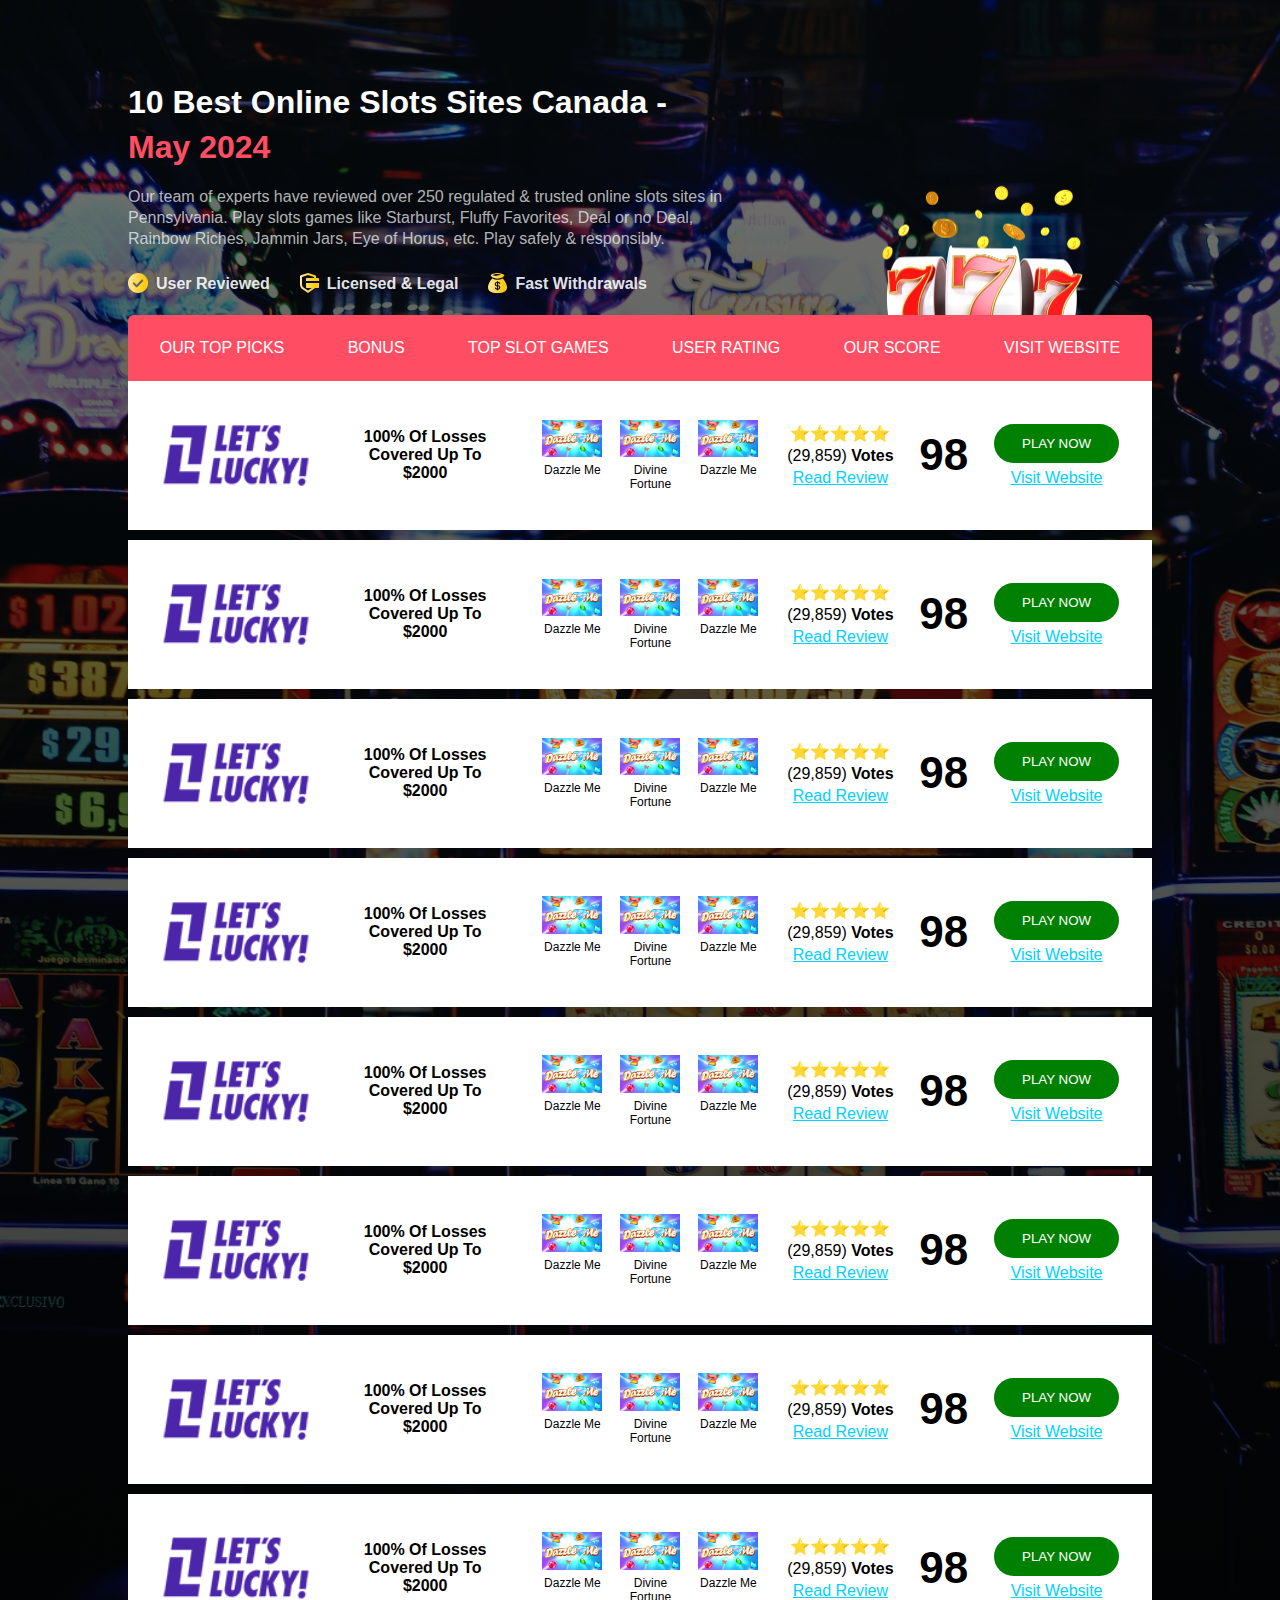
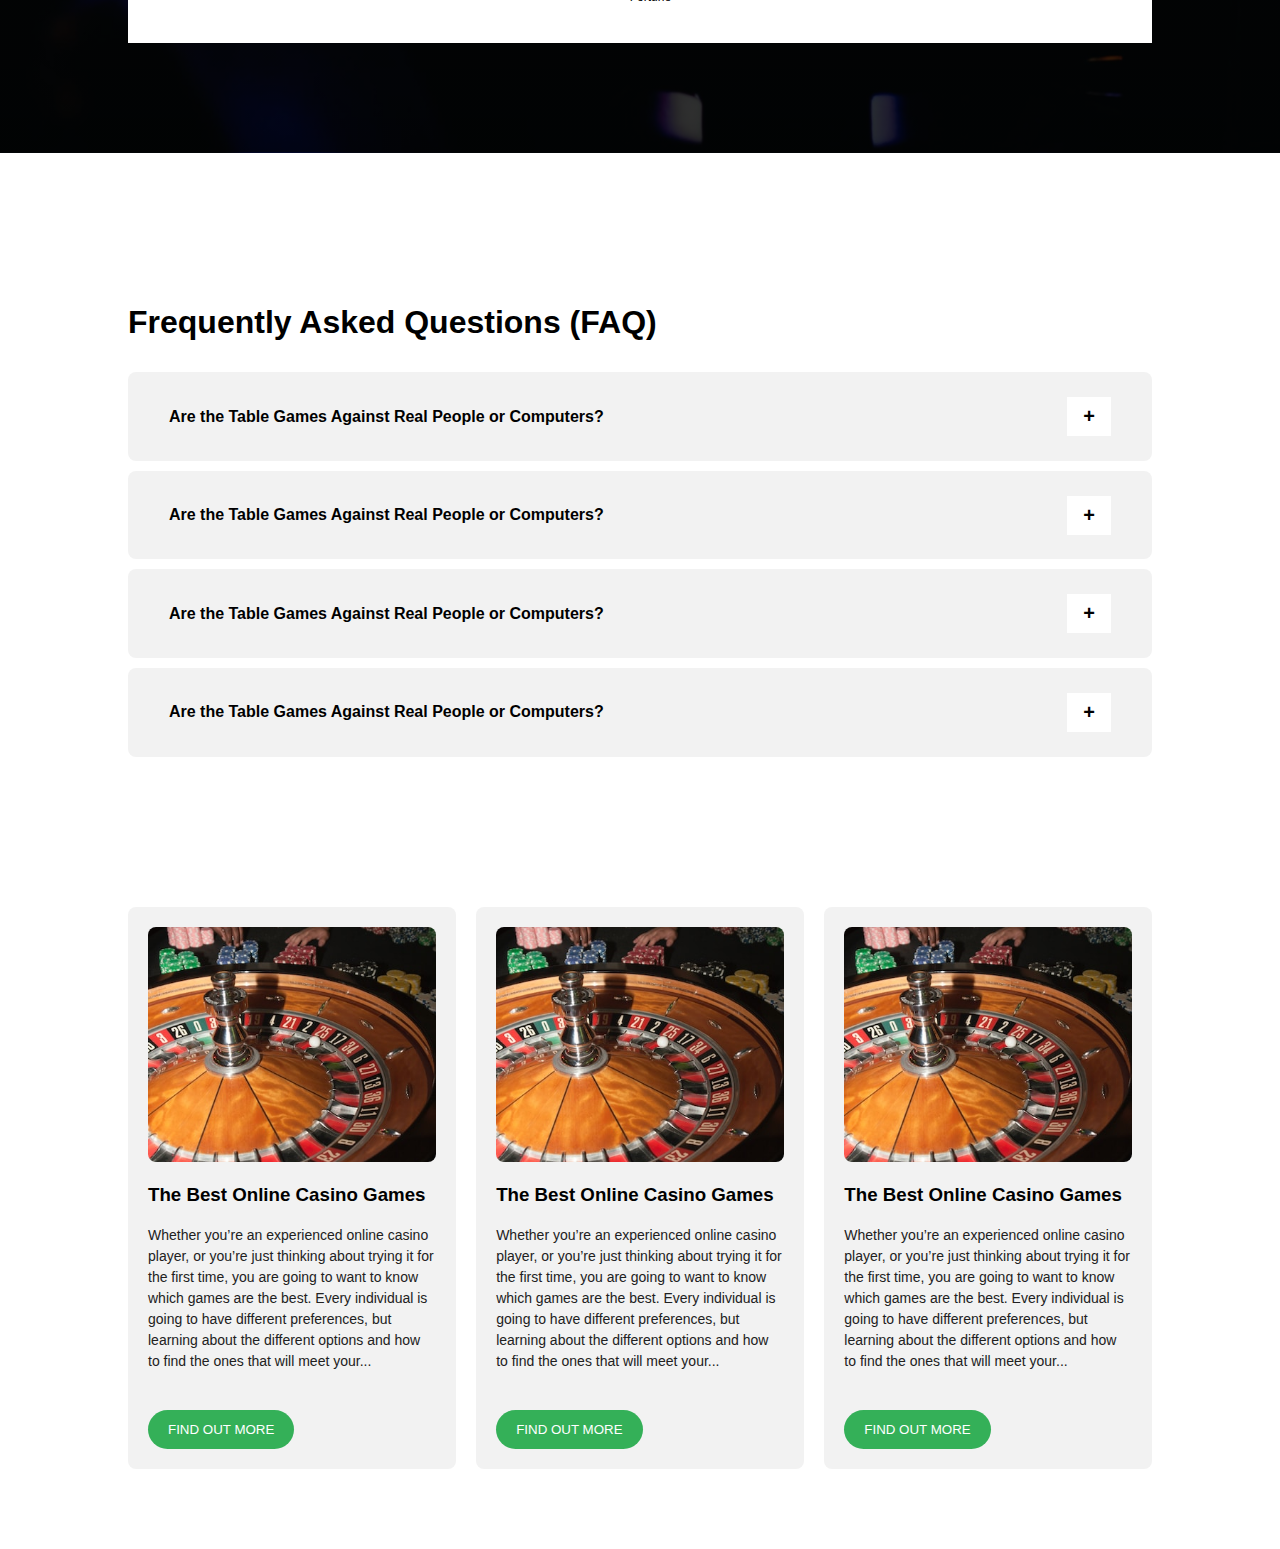
==== index.html @ 9e0cc8ef "first commit" ====
<!DOCTYPE html>
<html lang="en">
<head>
    <meta charset="UTF-8">
    <meta http-equiv="X-UA-Compatible" content="IE=edge">
    <meta name="viewport" content="width=device-width, initial-scale=1.0">
    <title>Online Slot Sites</title>
    <link rel="stylesheet" href="style.css">
    <link rel="stylesheet" href="mediaqueries.css">
</head>
<body>
    <div class="container">
        <div class="main-container">

            <div class="text-container">
                <h1 class="main-heading">10 Best Online Slots Sites Canada - <span><br>May 2024</span></h1>
                <p class="main-sub-head">Our team of experts have reviewed over 250 regulated & trusted online slots sites in Pennsylvania. Play slots games like Starburst, Fluffy Favorites, Deal or no Deal, Rainbow Riches, Jammin Jars, Eye of Horus, etc. Play safely & responsibly.</p>
            </div>

            <div class="icon-flex">
                <div class="icon-1">
                    <svg class="icon" width="20" height="20" viewBox="0 0 20 20" fill="none" xmlns="http://www.w3.org/2000/svg">
                        <path d="M8.6 11.8L6.425 9.625C6.24167 9.44167 6.01667 9.35 5.75 9.35C5.48333 9.35 5.25 9.45 5.05 9.65C4.86667 9.83333 4.775 10.0667 4.775 10.35C4.775 10.6333 4.86667 10.8667 5.05 11.05L7.9 13.9C8.08333 14.0833 8.31667 14.175 8.6 14.175C8.88333 14.175 9.11667 14.0833 9.3 13.9L14.975 8.225C15.1583 8.04167 15.25 7.81667 15.25 7.55C15.25 7.28333 15.15 7.05 14.95 6.85C14.7667 6.66667 14.5333 6.575 14.25 6.575C13.9667 6.575 13.7333 6.66667 13.55 6.85L8.6 11.8ZM10 20C8.61667 20 7.31667 19.7373 6.1 19.212C4.88333 18.6873 3.825 17.975 2.925 17.075C2.025 16.175 1.31267 15.1167 0.788 13.9C0.262667 12.6833 0 11.3833 0 10C0 8.61667 0.262667 7.31667 0.788 6.1C1.31267 4.88333 2.025 3.825 2.925 2.925C3.825 2.025 4.88333 1.31233 6.1 0.787C7.31667 0.262333 8.61667 0 10 0C11.3833 0 12.6833 0.262333 13.9 0.787C15.1167 1.31233 16.175 2.025 17.075 2.925C17.975 3.825 18.6873 4.88333 19.212 6.1C19.7373 7.31667 20 8.61667 20 10C20 11.3833 19.7373 12.6833 19.212 13.9C18.6873 15.1167 17.975 16.175 17.075 17.075C16.175 17.975 15.1167 18.6873 13.9 19.212C12.6833 19.7373 11.3833 20 10 20Z" fill="url(#paint0_linear_2_3516)"/>
                        <defs>
                        <linearGradient id="paint0_linear_2_3516" x1="0" y1="0" x2="21.7213" y2="0.92083" gradientUnits="userSpaceOnUse">
                        <stop stop-color="#FFEBA5"/>
                        <stop offset="0.846071" stop-color="#FFC700"/>
                        <stop offset="1" stop-color="#FFE27B"/>
                        </linearGradient>
                        </defs>
                    </svg>
                    <p class="icon-text">User Reviewed</p>
                </div>
                <div class="icon-1">
                    <svg width="19" height="20" viewBox="0 0 19 20" fill="none" xmlns="http://www.w3.org/2000/svg">
                        <path d="M8 0L15.298 2.28C15.5015 2.34354 15.6794 2.47048 15.8057 2.64229C15.932 2.81409 16.0001 3.02177 16 3.235V5H18C18.2652 5 18.5196 5.10536 18.7071 5.29289C18.8946 5.48043 19 5.73478 19 6V8H6V6C6 5.73478 6.10536 5.48043 6.29289 5.29289C6.48043 5.10536 6.73478 5 7 5H14V3.97L8 2.094L2 3.97V11.374C1.99986 11.9862 2.14025 12.5903 2.41036 13.1397C2.68048 13.6892 3.07311 14.1692 3.558 14.543L3.747 14.679L8 17.58L11.782 15H7C6.73478 15 6.48043 14.8946 6.29289 14.7071C6.10536 14.5196 6 14.2652 6 14V10H19V14C19 14.2652 18.8946 14.5196 18.7071 14.7071C18.5196 14.8946 18.2652 15 18 15L14.78 15.001C14.393 15.511 13.923 15.961 13.38 16.331L8 20L2.62 16.332C1.81252 15.7815 1.15175 15.042 0.69514 14.1779C0.238528 13.3138 -0.000101223 12.3513 3.22098e-08 11.374V3.235C0.000120606 3.02194 0.0682866 2.81449 0.194562 2.64289C0.320838 2.47128 0.498622 2.34449 0.702 2.281L8 0Z" fill="url(#paint0_linear_2_3515)"/>
                        <defs>
                        <linearGradient id="paint0_linear_2_3515" x1="0" y1="0" x2="20.6388" y2="0.831195" gradientUnits="userSpaceOnUse">
                        <stop stop-color="#FFEBA5"/>
                        <stop offset="0.846071" stop-color="#FFC700"/>
                        <stop offset="1" stop-color="#FFE27B"/>
                        </linearGradient>
                        </defs>
                        </svg>
                        
                    <p class="icon-text">Licensed & Legal</p>
                </div>
                <div class="icon-1">
                    <svg width="19" height="20" viewBox="0 0 19 20" fill="none" xmlns="http://www.w3.org/2000/svg">
                        <path fill-rule="evenodd" clip-rule="evenodd" d="M9.52119 0C7.01578 0 4.73279 0.828958 3.38219 1.50624C3.26016 1.56735 3.14646 1.62736 3.04052 1.68514C2.83086 1.79959 2.65225 1.90627 2.51026 2.00017L4.04667 4.26591L4.76995 4.55427C7.59651 5.98272 11.3871 5.98272 14.2142 4.55427L15.0351 4.12757L16.4883 2.00017C16.1872 1.80348 15.8742 1.62589 15.5509 1.46846C14.2075 0.7984 11.9794 0 9.52119 0ZM5.9475 2.56466C5.40344 2.46268 4.86609 2.3276 4.33843 2.16018C5.60361 1.59736 7.48946 1.00008 9.52063 1.00008C10.9278 1.00008 12.2584 1.28677 13.3589 1.65014C12.0693 1.83182 10.6932 2.14018 9.38197 2.51965C8.35029 2.81857 7.14446 2.78634 5.9475 2.56466ZM14.7999 5.37823L14.664 5.44712C11.554 7.01836 7.42956 7.01836 4.31957 5.44712L4.19089 5.38156C-0.480475 10.5159 -4.04695 20 9.52119 20C23.0882 20 19.4347 10.3386 14.7999 5.37823ZM8.94434 10.0008C8.65013 10.0008 8.36797 10.1179 8.15993 10.3263C7.95189 10.5347 7.83501 10.8173 7.83501 11.112C7.83501 11.4067 7.95189 11.6894 8.15993 11.8978C8.36797 12.1062 8.65013 12.2232 8.94434 12.2232V10.0008ZM10.0537 8.88963V8.33403H8.94434V8.88963C8.35592 8.88963 7.79159 9.12378 7.37552 9.54056C6.95944 9.95734 6.72569 10.5226 6.72569 11.112C6.72569 11.7015 6.95944 12.2667 7.37552 12.6835C7.79159 13.1003 8.35592 13.3344 8.94434 13.3344V15.5569C8.71492 15.5569 8.49113 15.4857 8.30379 15.3531C8.11644 15.2204 7.97476 15.0329 7.89825 14.8162C7.84926 14.6773 7.74717 14.5635 7.61444 14.4999C7.48172 14.4364 7.32922 14.4282 7.1905 14.4773C7.05178 14.5264 6.9382 14.6286 6.87475 14.7616C6.81129 14.8946 6.80317 15.0473 6.85215 15.1863C7.00515 15.6196 7.2885 15.9948 7.66318 16.2602C8.03786 16.5256 8.48546 16.668 8.94434 16.6681V17.2237H10.0537V16.6681C10.6421 16.6681 11.2064 16.4339 11.6225 16.0171C12.0386 15.6003 12.2723 15.0351 12.2723 14.4456C12.2723 13.8562 12.0386 13.291 11.6225 12.8742C11.2064 12.4574 10.6421 12.2232 10.0537 12.2232V10.0008C10.5362 10.0008 10.9472 10.3092 11.1003 10.7415C11.123 10.8122 11.1597 10.8776 11.2081 10.9339C11.2565 10.9902 11.3156 11.0362 11.3821 11.0692C11.4486 11.1021 11.5209 11.1214 11.595 11.1259C11.669 11.1304 11.7432 11.1199 11.8131 11.0952C11.883 11.0704 11.9473 11.0319 12.0021 10.9818C12.0569 10.9317 12.1011 10.8712 12.1321 10.8037C12.1631 10.7362 12.1803 10.6632 12.1827 10.589C12.1851 10.5147 12.1725 10.4407 12.1458 10.3714C11.9928 9.93806 11.7095 9.56287 11.3348 9.2975C10.9601 9.03214 10.5125 8.88964 10.0537 8.88963ZM10.0537 13.3344V15.5569C10.3479 15.5569 10.63 15.4398 10.8381 15.2314C11.0461 15.023 11.163 14.7404 11.163 14.4456C11.163 14.1509 11.0461 13.8683 10.8381 13.6599C10.63 13.4515 10.3479 13.3344 10.0537 13.3344Z" fill="url(#paint0_linear_2_3514)"/>
                        <defs>
                        <linearGradient id="paint0_linear_2_3514" x1="0" y1="0" x2="20.6388" y2="0.831195" gradientUnits="userSpaceOnUse">
                        <stop stop-color="#FFEBA5"/>
                        <stop offset="0.846071" stop-color="#FFC700"/>
                        <stop offset="1" stop-color="#FFE27B"/>
                        </linearGradient>
                        </defs>
                        </svg>
                        
                    <p class="icon-text">Fast Withdrawals</p>
                </div>
                    
            </div>
            <div class="container-flex">
                <div class="headings">
                    <img src="Imgaes/77.png" class="img-77" alt="">  
                    <p class="item-1">OUR TOP PICKS</p>
                    <p class="item-2">BONUS</p>
                    <p class="item-3">TOP SLOT GAMES</p>
                    <p class="item-4">USER RATING</p>
                    <p class="item-5">OUR SCORE</p>
                    <p class="item-6">VISIT WEBSITE</p>
                </div>
            </div>
            
            <div class="cards">
                <div class="card">
                    <div class="card-content">
                        <img src="Imgaes/img-2.png" class="s-img" alt="">
                        <div class="card-text"><p>100% Of Losses Covered Up To $2000</p></div>
                        <div class="card-img-sec">
                            <div class="img-1">
                                <img src="Imgaes/img-1.jpeg" class="m-img" alt="">
                                <p style="font-size: 12px; margin: 0; text-align: center;margin-top: 6px">Dazzle Me</p>
                            </div>
                            <div class="img-1">
                                <img src="Imgaes/img-1.jpeg" class="m-img" alt="">
                                <p style="font-size: 12px; margin: 0; text-align: center;margin-top: 6px">Divine Fortune</p>
                            </div>
                            <div class="img-1">
                                <img src="Imgaes/img-1.jpeg" class="m-img" alt="">
                                <p style="font-size: 12px; margin: 0; text-align: center;margin-top: 6px">Dazzle Me</p>
                            </div>  
                        </div>
                        <div class="rating-sec">
                            <p class="rating-star">⭐⭐⭐⭐⭐</p>
                            <p>(29,859) <span>Votes</span></p>
                            <a href="#">Read Review</a>
                        </div>
                        <h1>98</h1>
                        <div class="btn-sec">
                            <button>PLAY NOW</button>
                            <a href="#">Visit Website</a>
                        </div>
                    </div>
                </div>
                <div class="card">
                    <div class="card-content">
                        <img src="Imgaes/img-2.png" class="s-img" alt="">
                        <div class="card-text"><p>100% Of Losses Covered Up To $2000</p></div>
                        <div class="card-img-sec">
                            <div class="img-1">
                                <img src="Imgaes/img-1.jpeg" class="m-img" alt="">
                                <p style="font-size: 12px; margin: 0; text-align: center;margin-top: 6px">Dazzle Me</p>
                            </div>
                            <div class="img-1">
                                <img src="Imgaes/img-1.jpeg" class="m-img" alt="">
                                <p style="font-size: 12px; margin: 0; text-align: center;margin-top: 6px">Divine Fortune</p>
                            </div>
                            <div class="img-1">
                                <img src="Imgaes/img-1.jpeg" class="m-img" alt="">
                                <p style="font-size: 12px; margin: 0; text-align: center;margin-top: 6px">Dazzle Me</p>
                            </div>  
                        </div>
                        <div class="rating-sec">
                            <p class="rating-star">⭐⭐⭐⭐⭐</p>
                            <p>(29,859) <span>Votes</span></p>
                            <a href="#">Read Review</a>
                        </div>
                        <h1>98</h1>
                        <div class="btn-sec">
                            <button>PLAY NOW</button>
                            <a href="#">Visit Website</a>
                        </div>
                    </div>
                </div>
                <div class="card">
                    <div class="card-content">
                        <img src="Imgaes/img-2.png" class="s-img" alt="">
                        <div class="card-text"><p>100% Of Losses Covered Up To $2000</p></div>
                        <div class="card-img-sec">
                            <div class="img-1">
                                <img src="Imgaes/img-1.jpeg" class="m-img" alt="">
                                <p style="font-size: 12px; margin: 0; text-align: center;margin-top: 6px">Dazzle Me</p>
                            </div>
                            <div class="img-1">
                                <img src="Imgaes/img-1.jpeg" class="m-img" alt="">
                                <p style="font-size: 12px; margin: 0; text-align: center;margin-top: 6px">Divine Fortune</p>
                            </div>
                            <div class="img-1">
                                <img src="Imgaes/img-1.jpeg" class="m-img" alt="">
                                <p style="font-size: 12px; margin: 0; text-align: center;margin-top: 6px">Dazzle Me</p>
                            </div>  
                        </div>
                        <div class="rating-sec">
                            <p class="rating-star">⭐⭐⭐⭐⭐</p>
                            <p>(29,859) <span>Votes</span></p>
                            <a href="#">Read Review</a>
                        </div>
                        <h1>98</h1>
                        <div class="btn-sec">
                            <button>PLAY NOW</button>
                            <a href="#">Visit Website</a>
                        </div>
                    </div>
                </div>  
                <div class="card">
                    <div class="card-content">
                        <img src="Imgaes/img-2.png" class="s-img" alt="">
                        <div class="card-text"><p>100% Of Losses Covered Up To $2000</p></div>
                        <div class="card-img-sec">
                            <div class="img-1">
                                <img src="Imgaes/img-1.jpeg" class="m-img" alt="">
                                <p style="font-size: 12px; margin: 0; text-align: center;margin-top: 6px">Dazzle Me</p>
                            </div>
                            <div class="img-1">
                                <img src="Imgaes/img-1.jpeg" class="m-img" alt="">
                                <p style="font-size: 12px; margin: 0; text-align: center;margin-top: 6px">Divine Fortune</p>
                            </div>
                            <div class="img-1">
                                <img src="Imgaes/img-1.jpeg" class="m-img" alt="">
                                <p style="font-size: 12px; margin: 0; text-align: center;margin-top: 6px">Dazzle Me</p>
                            </div>  
                        </div>
                        <div class="rating-sec">
                            <p class="rating-star">⭐⭐⭐⭐⭐</p>
                            <p>(29,859) <span>Votes</span></p>
                            <a href="#">Read Review</a>
                        </div>
                        <h1>98</h1>
                        <div class="btn-sec">
                            <button>PLAY NOW</button>
                            <a href="#">Visit Website</a>
                        </div>
                    </div>
                </div>
                <div class="card">
                    <div class="card-content">
                        <img src="Imgaes/img-2.png" class="s-img" alt="">
                        <div class="card-text"><p>100% Of Losses Covered Up To $2000</p></div>
                        <div class="card-img-sec">
                            <div class="img-1">
                                <img src="Imgaes/img-1.jpeg" class="m-img" alt="">
                                <p style="font-size: 12px; margin: 0; text-align: center;margin-top: 6px">Dazzle Me</p>
                            </div>
                            <div class="img-1">
                                <img src="Imgaes/img-1.jpeg" class="m-img" alt="">
                                <p style="font-size: 12px; margin: 0; text-align: center;margin-top: 6px">Divine Fortune</p>
                            </div>
                            <div class="img-1">
                                <img src="Imgaes/img-1.jpeg" class="m-img" alt="">
                                <p style="font-size: 12px; margin: 0; text-align: center;margin-top: 6px">Dazzle Me</p>
                            </div>  
                        </div>
                        <div class="rating-sec">
                            <p class="rating-star">⭐⭐⭐⭐⭐</p>
                            <p>(29,859) <span>Votes</span></p>
                            <a href="#">Read Review</a>
                        </div>
                        <h1>98</h1>
                        <div class="btn-sec">
                            <button>PLAY NOW</button>
                            <a href="#">Visit Website</a>
                        </div>
                    </div>
                </div>
                <div class="card">
                    <div class="card-content">
                        <img src="Imgaes/img-2.png" class="s-img" alt="">
                        <div class="card-text"><p>100% Of Losses Covered Up To $2000</p></div>
                        <div class="card-img-sec">
                            <div class="img-1">
                                <img src="Imgaes/img-1.jpeg" class="m-img" alt="">
                                <p style="font-size: 12px; margin: 0; text-align: center;margin-top: 6px">Dazzle Me</p>
                            </div>
                            <div class="img-1">
                                <img src="Imgaes/img-1.jpeg" class="m-img" alt="">
                                <p style="font-size: 12px; margin: 0; text-align: center;margin-top: 6px">Divine Fortune</p>
                            </div>
                            <div class="img-1">
                                <img src="Imgaes/img-1.jpeg" class="m-img" alt="">
                                <p style="font-size: 12px; margin: 0; text-align: center;margin-top: 6px">Dazzle Me</p>
                            </div>  
                        </div>
                        <div class="rating-sec">
                            <p class="rating-star">⭐⭐⭐⭐⭐</p>
                            <p>(29,859) <span>Votes</span></p>
                            <a href="#">Read Review</a>
                        </div>
                        <h1>98</h1>
                        <div class="btn-sec">
                            <button>PLAY NOW</button>
                            <a href="#">Visit Website</a>
                        </div>
                    </div>
                </div>
                <div class="card">
                    <div class="card-content">
                        <img src="Imgaes/img-2.png" class="s-img" alt="">
                        <div class="card-text"><p>100% Of Losses Covered Up To $2000</p></div>
                        <div class="card-img-sec">
                            <div class="img-1">
                                <img src="Imgaes/img-1.jpeg" class="m-img" alt="">
                                <p style="font-size: 12px; margin: 0; text-align: center;margin-top: 6px">Dazzle Me</p>
                            </div>
                            <div class="img-1">
                                <img src="Imgaes/img-1.jpeg" class="m-img" alt="">
                                <p style="font-size: 12px; margin: 0; text-align: center;margin-top: 6px">Divine Fortune</p>
                            </div>
                            <div class="img-1">
                                <img src="Imgaes/img-1.jpeg" class="m-img" alt="">
                                <p style="font-size: 12px; margin: 0; text-align: center;margin-top: 6px">Dazzle Me</p>
                            </div>  
                        </div>
                        <div class="rating-sec">
                            <p class="rating-star">⭐⭐⭐⭐⭐</p>
                            <p>(29,859) <span>Votes</span></p>
                            <a href="#">Read Review</a>
                        </div>
                        <h1>98</h1>
                        <div class="btn-sec">
                            <button>PLAY NOW</button>
                            <a href="#">Visit Website</a>
                        </div>
                    </div>
                </div>
                <div class="card">
                    <div class="card-content">
                        <img src="Imgaes/img-2.png" class="s-img" alt="">
                        <div class="card-text"><p>100% Of Losses Covered Up To $2000</p></div>
                        <div class="card-img-sec">
                            <div class="img-1">
                                <img src="Imgaes/img-1.jpeg" class="m-img" alt="">
                                <p style="font-size: 12px; margin: 0; text-align: center;margin-top: 6px">Dazzle Me</p>
                            </div>
                            <div class="img-1">
                                <img src="Imgaes/img-1.jpeg" class="m-img" alt="">
                                <p style="font-size: 12px; margin: 0; text-align: center;margin-top: 6px">Divine Fortune</p>
                            </div>
                            <div class="img-1">
                                <img src="Imgaes/img-1.jpeg" class="m-img" alt="">
                                <p style="font-size: 12px; margin: 0; text-align: center;margin-top: 6px">Dazzle Me</p>
                            </div>  
                        </div>
                        <div class="rating-sec">
                            <p class="rating-star">⭐⭐⭐⭐⭐</p>
                            <p>(29,859) <span>Votes</span></p>
                            <a href="#">Read Review</a>
                        </div>
                        <h1>98</h1>
                        <div class="btn-sec">
                            <button>PLAY NOW</button>
                            <a href="#">Visit Website</a>
                        </div>
                    </div>
                </div>                      
            </div>
            
        </div>
        <div class="second-section">
            <div class="second-flex">
                <h1>Frequently Asked Questions (FAQ)</h1>
                <div class="secondss">
                    <div class="second-sub-flex-open accordion-section">
                        <div class="second-text accordion-header">
                            <h4>Are the Table Games Against Real People or Computers?</h4>
                            <button class="plus-btn accordion-toggle">+</button>
                        </div>
                        <div class="accordion-content">
                            <p>In most cases, the online table games are against other real people. Individual casinos have their own policies, however.</p>
                        </div>
                    </div>
                    <div class="second-sub-flex-open accordion-section">
                        <div class="second-text accordion-header">
                            <h4>Are the Table Games Against Real People or Computers?</h4>
                            <button class="plus-btn accordion-toggle">+</button>
                        </div>
                        <div class="accordion-content">
                            <p>In most cases, the online table games are against other real people. Individual casinos have their own policies, however.</p>
                        </div>
                    </div>
                    <div class="second-sub-flex-open accordion-section">
                        <div class="second-text accordion-header">
                            <h4>Are the Table Games Against Real People or Computers?</h4>
                            <button class="plus-btn accordion-toggle">+</button>
                        </div>
                        <div class="accordion-content">
                            <p>In most cases, the online table games are against other real people. Individual casinos have their own policies, however.</p>
                        </div>
                    </div>
                    <div class="second-sub-flex-open accordion-section">
                        <div class="second-text accordion-header">
                            <h4>Are the Table Games Against Real People or Computers?</h4>
                            <button class="plus-btn accordion-toggle">+</button>
                        </div>
                        <div class="accordion-content">
                            <p>In most cases, the online table games are against other real people. Individual casinos have their own policies, however.</p>
                        </div>
                    </div>
                </div>

                
            </div>
            
            <div class="third-flex">
                <div class="real-card-flex">
                    <div class="card-1">
                        <div class="card-1-data">
                            <img src="Imgaes/card-img.jpeg" alt="" class="card-1-img">
                            <h3 class="card-1-head">The Best Online Casino Games</h3>
                            <p class="card-1-content">Whether you’re an experienced online casino player, or you’re just thinking about trying it for the first time, you are going to want to know which games are the best. Every individual is going to have different preferences, but learning about the different options and how to find the ones that will meet your...</p>
                            <button class="card-1-btn">FIND OUT MORE</button>
                        </div>
                    </div>
                    <div class="card-1">
                        <div class="card-1-data">
                            <img src="Imgaes/card-img.jpeg" alt="" class="card-1-img">
                            <h3 class="card-1-head">The Best Online Casino Games</h3>
                            <p class="card-1-content">Whether you’re an experienced online casino player, or you’re just thinking about trying it for the first time, you are going to want to know which games are the best. Every individual is going to have different preferences, but learning about the different options and how to find the ones that will meet your...</p>
                            <button class="card-1-btn">FIND OUT MORE</button>
                        </div>
                    </div>
                    <div class="card-1">
                        <div class="card-1-data">
                            <img src="Imgaes/card-img.jpeg" alt="" class="card-1-img">
                            <h3 class="card-1-head">The Best Online Casino Games</h3>
                            <p class="card-1-content">Whether you’re an experienced online casino player, or you’re just thinking about trying it for the first time, you are going to want to know which games are the best. Every individual is going to have different preferences, but learning about the different options and how to find the ones that will meet your...</p>
                            <button class="card-1-btn">FIND OUT MORE</button>
                        </div>
                    </div>
                    
                </div>
            </div>
        </div>
    </div>
    <script>
        // Get all accordion sections and toggle buttons
        const accordionSections = document.querySelectorAll('.accordion-section');
        const accordionToggles = document.querySelectorAll('.accordion-toggle');

        // Add click event listeners to each toggle button
        accordionToggles.forEach((button, index) => {
        button.addEventListener('click', function () {
            const section = accordionSections[index]; // Corresponding section
            
            if (section.classList.contains('open')) {
            // Collapse if currently open
            section.classList.remove('open');
            this.textContent = '+';
            this.style.backgroundColor = "white";
            this.style.border = "none"; // Change button text to indicate collapsed state
            } else {
            // Collapse all other sections before opening the selected one
            accordionSections.forEach(sec => sec.classList.remove('open'));
            accordionToggles.forEach(sec1 => sec1.textContent = '+');
            
            section.classList.add('open'); // Open the selected section
            this.textContent = '-'; // Change button text to indicate expanded state
            }
        });
        });
    </script>
</body>
</html>
---- style.css ----
body{
    margin: 0;
    padding: 0;
    font-family: sans-serif;
}

.main-container{
    padding-top: 80px;
    padding-bottom: 110px;
}

.text-container{
    width: 80%;
    margin: 0 auto;
}

.main-heading{
    color: white;
    margin: 0;
    line-height: 45px;
}

.main-heading span{
    color: #FF4E63;
}

.main-sub-head{
    color: white;
    line-height: 21px;
    width: 60%;
    color: rgba(255, 255, 255, .7);
}

.main-container{
    background-image: linear-gradient(to top, rgba(0, 0, 0, 0.8), rgba(0, 0, 0, 0.5)),url('Imgaes/bg2.jpeg');
    background-position: center;
    background-size: cover;
    background-repeat: no-repeat;
}

.img-77{
    width: 250px;
    position: absolute;
    right: 4%;
    bottom: 100%;
}

.container-flex{
    padding: 8px 0px;
    color: white;
    border-top-right-radius: 6px;
    border-top-left-radius: 6px;
    background-color: #FF4E63;
    width: 80%;
    margin: 0 auto;
    position: relative;
    z-index: 1;
}

.card-content h1{
    font-size: 44px;
}

.headings{
    display: flex;
    justify-content: space-around;
    align-items: center;
}

.icon-flex{
    display: flex;
    align-items: center;
    width: 80%;
    margin: 0 auto;
    gap: 30px;
    margin-top: 24px;
    margin-bottom: 22px;
}

.icon-1{
    display: flex;
    align-items: center;
    
}

.icon-text{
    margin: 0;
    color: rgba(255,255,255,.9);
    font-weight: bold;
    margin-left: 8px;
    margin-top: 1px;
}

.cards{
    display: flex;
    flex-direction: column;
    gap: 10px;
}

.card{
    width: 80%;
    margin: 0 auto;
}

.card-content{
    background-color: white;
    display: flex;
    align-items: center;
    justify-content: space-around;
    padding: 20px;
}

.card-text{
    width: 18%;
}

.card-text p{
    width: 70%;
    text-align: center;
    margin: 0 auto;
    font-weight: bold;
}

.card a{
    color: rgba(0, 209, 255, 1);
}

.card-img-sec{
    display: flex;
    align-items: start;
    justify-content: space-between;
    gap: 12px;
}

.img-1{
    width: 35%;
}

.img-1 img{
    display: block;
    margin: 0 auto;
}

.rating-sec{
    display: flex;
    flex-direction: column;
    align-items: center;
    justify-content: center;
    gap: 4px;
}

.rating-sec p{
    margin: 0;
}

.rating-sec p span{
    font-weight: bold;
}

.rating-star{
    font-size: 16px;
}

.btn-sec{
    display: flex;
    flex-direction: column;
    text-align: center;
    gap: 6px;
}

.btn-sec button{
    padding: 12px 28px;
    border: none;
    background: green;
    color: white;
    border-radius: 20px;
}

.s-img{
    width: 150px;
}

.m-img{
    width: 60px;
}

.second-section{
    margin-top: 130px;
}

.second-flex{
    width: 80%;
    margin: 0 auto;
    display: flex;
    flex-direction: column;
    gap: 10px;
}

.second-sub-flex{
    display: flex;
    justify-content: space-between;
    align-items: center;
    background-color: #F2F2F2;
    padding: 12px 30px;
    border-radius: 10px;
}

.secondss{
    
    display: flex;
    flex-direction: column;
    gap: 10px;
}

.accordion-section{
    background: #F2F2F2;
    border-radius: 8px;
}


.second-text{
    width: 92%;
    display: flex;
    justify-content: space-between;
    align-items: center;
    margin: 0 auto;
    padding: 14px 0px;
}

.accordion-content {
    max-height: 0; /* Content is hidden by default */
    overflow: hidden; /* Hide overflowed content */
    transition: max-height 1s ease-in-out;
}

.accordion-content p{
    width: 92%;
    padding: 12px 0px;
    margin: 0 auto;
    line-height: 25px;
}
  
  /* Expanded content with the open class */
.accordion-section.open .accordion-content {
    max-height: 200px; /* Set a suitable height for expanded content */
    padding: 0; /* Padding when expanded */
}

.plus-btn{
    background-color: white;
    outline: none;
    border: none;
    font-weight: bold;
    font-size: 20px;
    padding: 8px 16px;
    cursor: pointer;
}

.third-flex{
    margin-top: 150px;
    margin-bottom: 80px;
}

.real-card-flex{
    width: 80%;
    display: grid;
    grid-template-columns: 32% 32% 32%;
    justify-content: space-between;
    margin: 0 auto;
}

.card-1{
    width: 100%;
    background-color: rgba(242, 242, 242, 1);
    padding: 0px;
    border-radius: 8px;
}

.card-1-data{
    padding: 20px;
}

.card-1-content{
    font-size: 14px;
    color: #212121;
    font-weight: 500;
    line-height: 21px;
}

.card-1-img{
    height: 235px;
    object-fit: cover; 
    width: 100%;
    border-radius: 8px;
}

.card-1-btn{
    padding: 12px 20px;
    background: rgba(52, 176, 88, 1);
    outline: none;
    border: none;
    color: white;
    border-radius: 22px;
    margin-top: 24px;
}
---- mediaqueries.css ----
@media only screen and (max-width: 1200px){
    .card-text p{
        width: 80%;
    }
    .card-content{
        padding: 20px 6px;
    }
}

@media only screen and (max-width: 1080px){
    .s-img{
        width: 110px;
    }

    .card-text p{
        width: 85%;
    }

    .rating-sec p{
        font-size: 14px;
    }
    .card a{
        font-size: 14px;
    }
    .btn-sec button {
        padding: 8px 20px;
    }
    .card-content h1{
        font-size: 34px;
    }
}

@media only screen and (max-width: 1020px){
    .card-text p{
        width: 100%;
    }

    .real-card-flex{
        grid-template-columns: 48% 48%;
        row-gap: 28px;
    }
    .headings p{
        font-size: 14px;
    }

    .img-77{
        width: 150px;
    }
}

@media only screen and (max-width: 940px){
    .card-img-sec{
        gap: 0;
    }
    .card-text p{
        font-size: 14px;
    }
    .card-content h1{
        font-size: 28px;
    }
    .btn-sec button{
        padding: 4px 12px;
    }
    .card a{
        font-size: 12px;
    }
    .icon-text{
        font-size: 14px;
    }
}

@media only screen and (max-width: 880px){
    .img-1 img{
        width: 50px;
    }
    .img-1 p{
        font-size: 10px !important;
    }
}
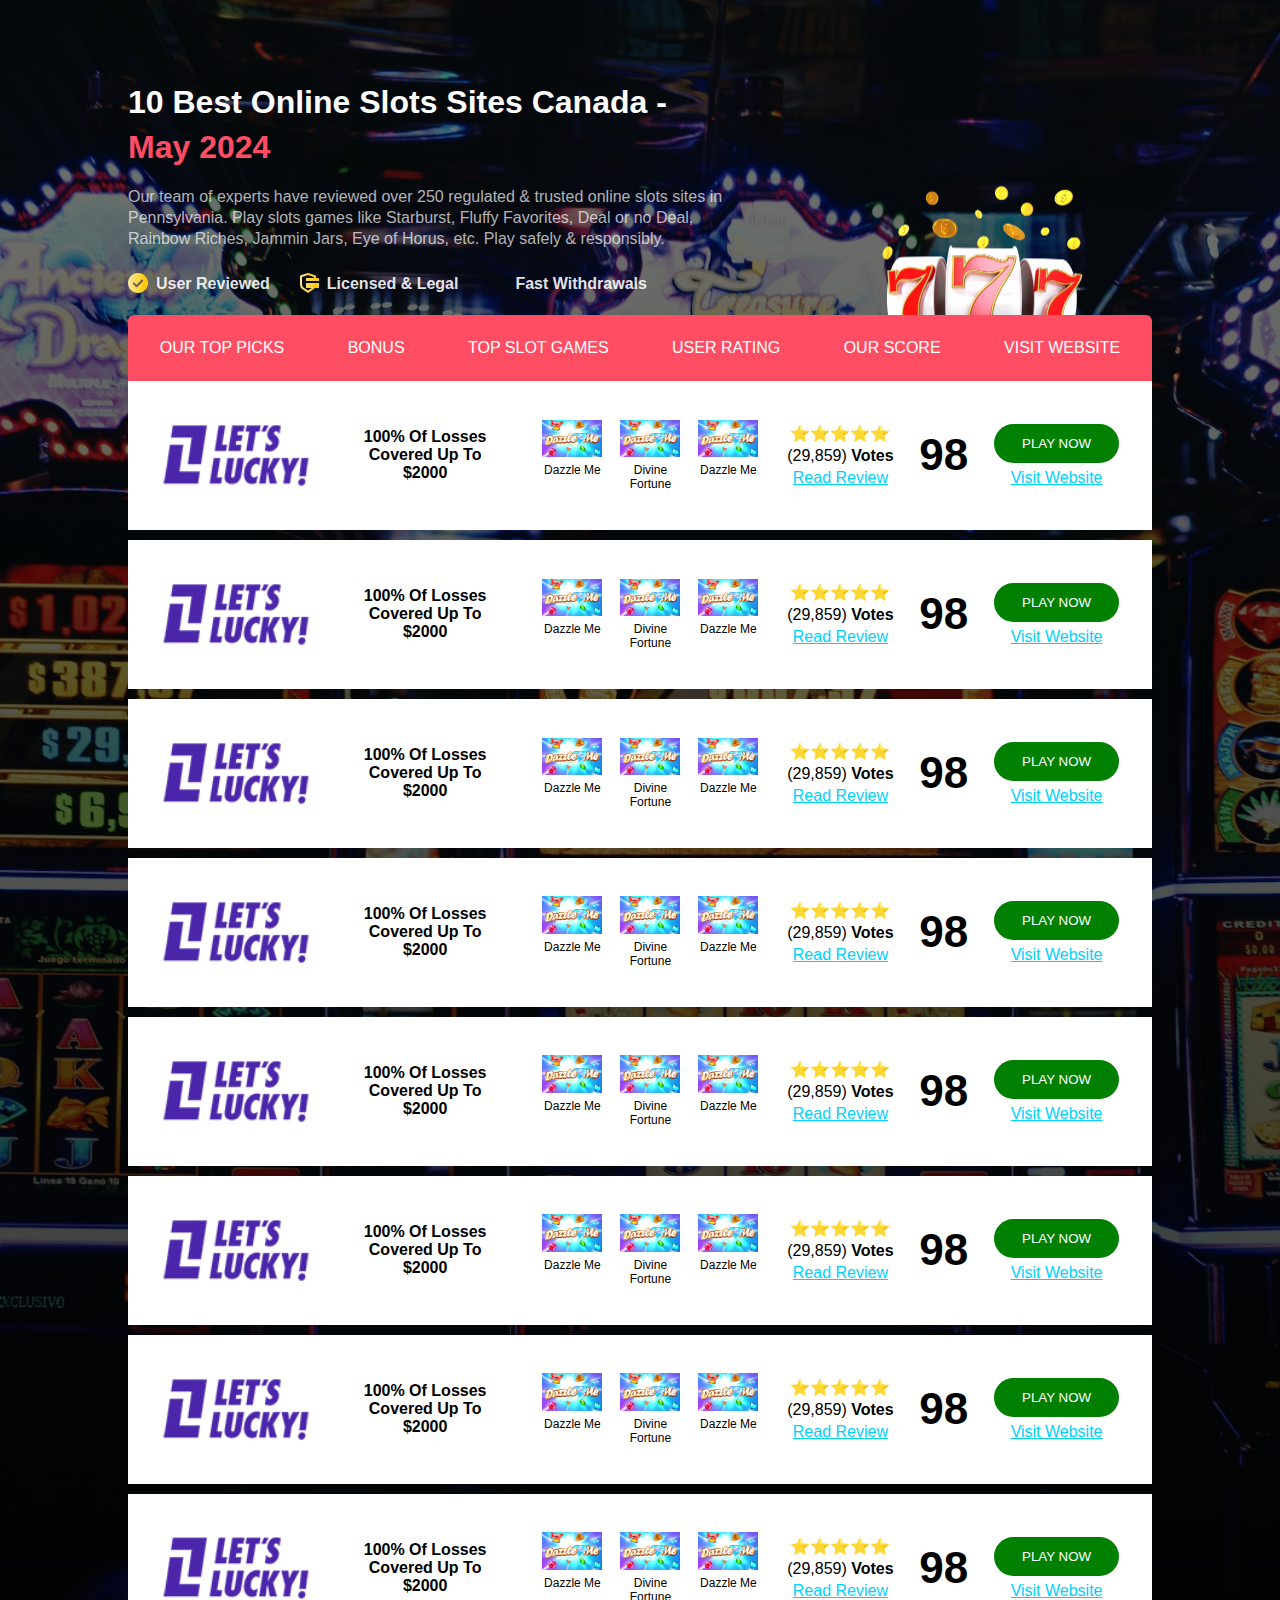
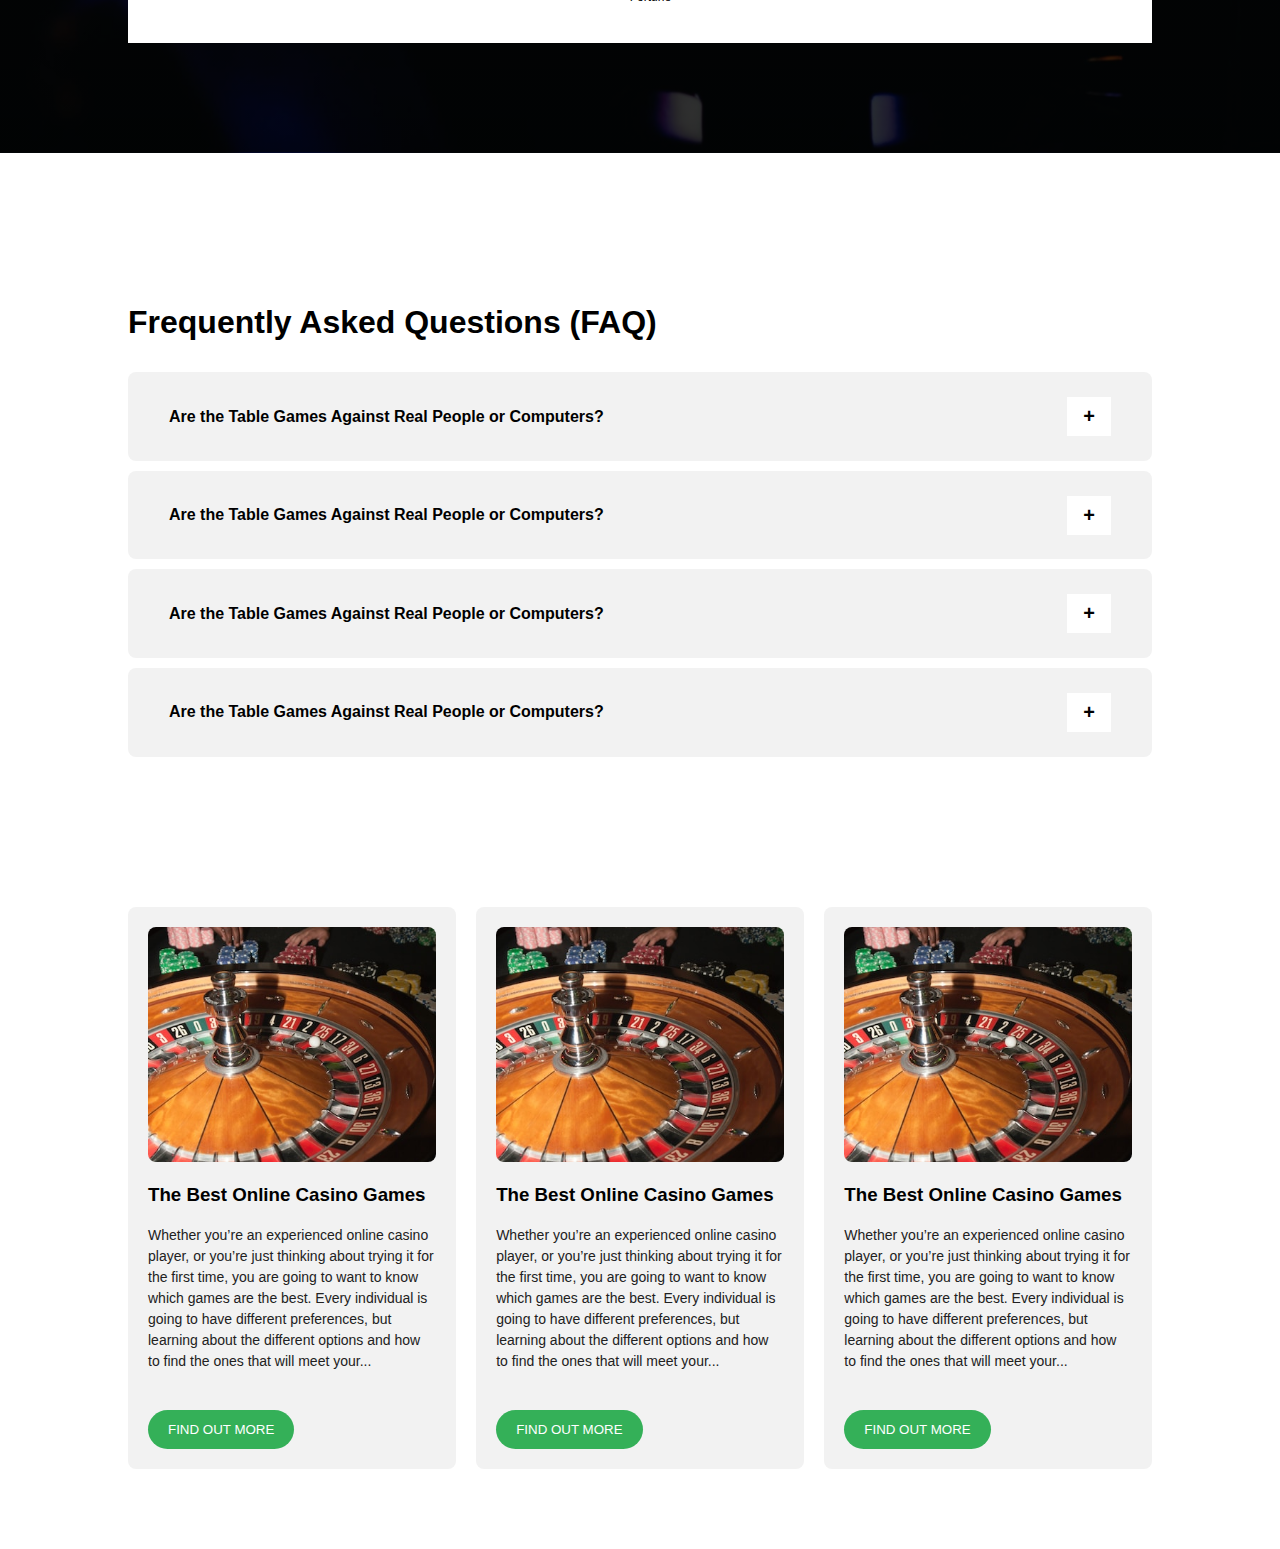
==== commit 667c6933: "Second Commit" ====
--- a/index.html
+++ b/index.html
@@ -4,421 +4,17 @@
     <meta charset="UTF-8">
     <meta http-equiv="X-UA-Compatible" content="IE=edge">
     <meta name="viewport" content="width=device-width, initial-scale=1.0">
-    <title>Online Slot Sites</title>
+    <title>Main</title>
     <link rel="stylesheet" href="style.css">
+    <link rel="stylesheet" href="style2.css">
     <link rel="stylesheet" href="mediaqueries.css">
+    <link rel="stylesheet" href="mediaqueries2.css">
+    <script src="main_script.js"></script>
 </head>
 <body>
-    <div class="container">
-        <div class="main-container">
-
-            <div class="text-container">
-                <h1 class="main-heading">10 Best Online Slots Sites Canada - <span><br>May 2024</span></h1>
-                <p class="main-sub-head">Our team of experts have reviewed over 250 regulated & trusted online slots sites in Pennsylvania. Play slots games like Starburst, Fluffy Favorites, Deal or no Deal, Rainbow Riches, Jammin Jars, Eye of Horus, etc. Play safely & responsibly.</p>
-            </div>
-
-            <div class="icon-flex">
-                <div class="icon-1">
-                    <svg class="icon" width="20" height="20" viewBox="0 0 20 20" fill="none" xmlns="http://www.w3.org/2000/svg">
-                        <path d="M8.6 11.8L6.425 9.625C6.24167 9.44167 6.01667 9.35 5.75 9.35C5.48333 9.35 5.25 9.45 5.05 9.65C4.86667 9.83333 4.775 10.0667 4.775 10.35C4.775 10.6333 4.86667 10.8667 5.05 11.05L7.9 13.9C8.08333 14.0833 8.31667 14.175 8.6 14.175C8.88333 14.175 9.11667 14.0833 9.3 13.9L14.975 8.225C15.1583 8.04167 15.25 7.81667 15.25 7.55C15.25 7.28333 15.15 7.05 14.95 6.85C14.7667 6.66667 14.5333 6.575 14.25 6.575C13.9667 6.575 13.7333 6.66667 13.55 6.85L8.6 11.8ZM10 20C8.61667 20 7.31667 19.7373 6.1 19.212C4.88333 18.6873 3.825 17.975 2.925 17.075C2.025 16.175 1.31267 15.1167 0.788 13.9C0.262667 12.6833 0 11.3833 0 10C0 8.61667 0.262667 7.31667 0.788 6.1C1.31267 4.88333 2.025 3.825 2.925 2.925C3.825 2.025 4.88333 1.31233 6.1 0.787C7.31667 0.262333 8.61667 0 10 0C11.3833 0 12.6833 0.262333 13.9 0.787C15.1167 1.31233 16.175 2.025 17.075 2.925C17.975 3.825 18.6873 4.88333 19.212 6.1C19.7373 7.31667 20 8.61667 20 10C20 11.3833 19.7373 12.6833 19.212 13.9C18.6873 15.1167 17.975 16.175 17.075 17.075C16.175 17.975 15.1167 18.6873 13.9 19.212C12.6833 19.7373 11.3833 20 10 20Z" fill="url(#paint0_linear_2_3516)"/>
-                        <defs>
-                        <linearGradient id="paint0_linear_2_3516" x1="0" y1="0" x2="21.7213" y2="0.92083" gradientUnits="userSpaceOnUse">
-                        <stop stop-color="#FFEBA5"/>
-                        <stop offset="0.846071" stop-color="#FFC700"/>
-                        <stop offset="1" stop-color="#FFE27B"/>
-                        </linearGradient>
-                        </defs>
-                    </svg>
-                    <p class="icon-text">User Reviewed</p>
-                </div>
-                <div class="icon-1">
-                    <svg width="19" height="20" viewBox="0 0 19 20" fill="none" xmlns="http://www.w3.org/2000/svg">
-                        <path d="M8 0L15.298 2.28C15.5015 2.34354 15.6794 2.47048 15.8057 2.64229C15.932 2.81409 16.0001 3.02177 16 3.235V5H18C18.2652 5 18.5196 5.10536 18.7071 5.29289C18.8946 5.48043 19 5.73478 19 6V8H6V6C6 5.73478 6.10536 5.48043 6.29289 5.29289C6.48043 5.10536 6.73478 5 7 5H14V3.97L8 2.094L2 3.97V11.374C1.99986 11.9862 2.14025 12.5903 2.41036 13.1397C2.68048 13.6892 3.07311 14.1692 3.558 14.543L3.747 14.679L8 17.58L11.782 15H7C6.73478 15 6.48043 14.8946 6.29289 14.7071C6.10536 14.5196 6 14.2652 6 14V10H19V14C19 14.2652 18.8946 14.5196 18.7071 14.7071C18.5196 14.8946 18.2652 15 18 15L14.78 15.001C14.393 15.511 13.923 15.961 13.38 16.331L8 20L2.62 16.332C1.81252 15.7815 1.15175 15.042 0.69514 14.1779C0.238528 13.3138 -0.000101223 12.3513 3.22098e-08 11.374V3.235C0.000120606 3.02194 0.0682866 2.81449 0.194562 2.64289C0.320838 2.47128 0.498622 2.34449 0.702 2.281L8 0Z" fill="url(#paint0_linear_2_3515)"/>
-                        <defs>
-                        <linearGradient id="paint0_linear_2_3515" x1="0" y1="0" x2="20.6388" y2="0.831195" gradientUnits="userSpaceOnUse">
-                        <stop stop-color="#FFEBA5"/>
-                        <stop offset="0.846071" stop-color="#FFC700"/>
-                        <stop offset="1" stop-color="#FFE27B"/>
-                        </linearGradient>
-                        </defs>
-                        </svg>
-                        
-                    <p class="icon-text">Licensed & Legal</p>
-                </div>
-                <div class="icon-1">
-                    <svg width="19" height="20" viewBox="0 0 19 20" fill="none" xmlns="http://www.w3.org/2000/svg">
-                        <path fill-rule="evenodd" clip-rule="evenodd" d="M9.52119 0C7.01578 0 4.73279 0.828958 3.38219 1.50624C3.26016 1.56735 3.14646 1.62736 3.04052 1.68514C2.83086 1.79959 2.65225 1.90627 2.51026 2.00017L4.04667 4.26591L4.76995 4.55427C7.59651 5.98272 11.3871 5.98272 14.2142 4.55427L15.0351 4.12757L16.4883 2.00017C16.1872 1.80348 15.8742 1.62589 15.5509 1.46846C14.2075 0.7984 11.9794 0 9.52119 0ZM5.9475 2.56466C5.40344 2.46268 4.86609 2.3276 4.33843 2.16018C5.60361 1.59736 7.48946 1.00008 9.52063 1.00008C10.9278 1.00008 12.2584 1.28677 13.3589 1.65014C12.0693 1.83182 10.6932 2.14018 9.38197 2.51965C8.35029 2.81857 7.14446 2.78634 5.9475 2.56466ZM14.7999 5.37823L14.664 5.44712C11.554 7.01836 7.42956 7.01836 4.31957 5.44712L4.19089 5.38156C-0.480475 10.5159 -4.04695 20 9.52119 20C23.0882 20 19.4347 10.3386 14.7999 5.37823ZM8.94434 10.0008C8.65013 10.0008 8.36797 10.1179 8.15993 10.3263C7.95189 10.5347 7.83501 10.8173 7.83501 11.112C7.83501 11.4067 7.95189 11.6894 8.15993 11.8978C8.36797 12.1062 8.65013 12.2232 8.94434 12.2232V10.0008ZM10.0537 8.88963V8.33403H8.94434V8.88963C8.35592 8.88963 7.79159 9.12378 7.37552 9.54056C6.95944 9.95734 6.72569 10.5226 6.72569 11.112C6.72569 11.7015 6.95944 12.2667 7.37552 12.6835C7.79159 13.1003 8.35592 13.3344 8.94434 13.3344V15.5569C8.71492 15.5569 8.49113 15.4857 8.30379 15.3531C8.11644 15.2204 7.97476 15.0329 7.89825 14.8162C7.84926 14.6773 7.74717 14.5635 7.61444 14.4999C7.48172 14.4364 7.32922 14.4282 7.1905 14.4773C7.05178 14.5264 6.9382 14.6286 6.87475 14.7616C6.81129 14.8946 6.80317 15.0473 6.85215 15.1863C7.00515 15.6196 7.2885 15.9948 7.66318 16.2602C8.03786 16.5256 8.48546 16.668 8.94434 16.6681V17.2237H10.0537V16.6681C10.6421 16.6681 11.2064 16.4339 11.6225 16.0171C12.0386 15.6003 12.2723 15.0351 12.2723 14.4456C12.2723 13.8562 12.0386 13.291 11.6225 12.8742C11.2064 12.4574 10.6421 12.2232 10.0537 12.2232V10.0008C10.5362 10.0008 10.9472 10.3092 11.1003 10.7415C11.123 10.8122 11.1597 10.8776 11.2081 10.9339C11.2565 10.9902 11.3156 11.0362 11.3821 11.0692C11.4486 11.1021 11.5209 11.1214 11.595 11.1259C11.669 11.1304 11.7432 11.1199 11.8131 11.0952C11.883 11.0704 11.9473 11.0319 12.0021 10.9818C12.0569 10.9317 12.1011 10.8712 12.1321 10.8037C12.1631 10.7362 12.1803 10.6632 12.1827 10.589C12.1851 10.5147 12.1725 10.4407 12.1458 10.3714C11.9928 9.93806 11.7095 9.56287 11.3348 9.2975C10.9601 9.03214 10.5125 8.88964 10.0537 8.88963ZM10.0537 13.3344V15.5569C10.3479 15.5569 10.63 15.4398 10.8381 15.2314C11.0461 15.023 11.163 14.7404 11.163 14.4456C11.163 14.1509 11.0461 13.8683 10.8381 13.6599C10.63 13.4515 10.3479 13.3344 10.0537 13.3344Z" fill="url(#paint0_linear_2_3514)"/>
-                        <defs>
-                        <linearGradient id="paint0_linear_2_3514" x1="0" y1="0" x2="20.6388" y2="0.831195" gradientUnits="userSpaceOnUse">
-                        <stop stop-color="#FFEBA5"/>
-                        <stop offset="0.846071" stop-color="#FFC700"/>
-                        <stop offset="1" stop-color="#FFE27B"/>
-                        </linearGradient>
-                        </defs>
-                        </svg>
-                        
-                    <p class="icon-text">Fast Withdrawals</p>
-                </div>
-                    
-            </div>
-            <div class="container-flex">
-                <div class="headings">
-                    <img src="Imgaes/77.png" class="img-77" alt="">  
-                    <p class="item-1">OUR TOP PICKS</p>
-                    <p class="item-2">BONUS</p>
-                    <p class="item-3">TOP SLOT GAMES</p>
-                    <p class="item-4">USER RATING</p>
-                    <p class="item-5">OUR SCORE</p>
-                    <p class="item-6">VISIT WEBSITE</p>
-                </div>
-            </div>
-            
-            <div class="cards">
-                <div class="card">
-                    <div class="card-content">
-                        <img src="Imgaes/img-2.png" class="s-img" alt="">
-                        <div class="card-text"><p>100% Of Losses Covered Up To $2000</p></div>
-                        <div class="card-img-sec">
-                            <div class="img-1">
-                                <img src="Imgaes/img-1.jpeg" class="m-img" alt="">
-                                <p style="font-size: 12px; margin: 0; text-align: center;margin-top: 6px">Dazzle Me</p>
-                            </div>
-                            <div class="img-1">
-                                <img src="Imgaes/img-1.jpeg" class="m-img" alt="">
-                                <p style="font-size: 12px; margin: 0; text-align: center;margin-top: 6px">Divine Fortune</p>
-                            </div>
-                            <div class="img-1">
-                                <img src="Imgaes/img-1.jpeg" class="m-img" alt="">
-                                <p style="font-size: 12px; margin: 0; text-align: center;margin-top: 6px">Dazzle Me</p>
-                            </div>  
-                        </div>
-                        <div class="rating-sec">
-                            <p class="rating-star">⭐⭐⭐⭐⭐</p>
-                            <p>(29,859) <span>Votes</span></p>
-                            <a href="#">Read Review</a>
-                        </div>
-                        <h1>98</h1>
-                        <div class="btn-sec">
-                            <button>PLAY NOW</button>
-                            <a href="#">Visit Website</a>
-                        </div>
-                    </div>
-                </div>
-                <div class="card">
-                    <div class="card-content">
-                        <img src="Imgaes/img-2.png" class="s-img" alt="">
-                        <div class="card-text"><p>100% Of Losses Covered Up To $2000</p></div>
-                        <div class="card-img-sec">
-                            <div class="img-1">
-                                <img src="Imgaes/img-1.jpeg" class="m-img" alt="">
-                                <p style="font-size: 12px; margin: 0; text-align: center;margin-top: 6px">Dazzle Me</p>
-                            </div>
-                            <div class="img-1">
-                                <img src="Imgaes/img-1.jpeg" class="m-img" alt="">
-                                <p style="font-size: 12px; margin: 0; text-align: center;margin-top: 6px">Divine Fortune</p>
-                            </div>
-                            <div class="img-1">
-                                <img src="Imgaes/img-1.jpeg" class="m-img" alt="">
-                                <p style="font-size: 12px; margin: 0; text-align: center;margin-top: 6px">Dazzle Me</p>
-                            </div>  
-                        </div>
-                        <div class="rating-sec">
-                            <p class="rating-star">⭐⭐⭐⭐⭐</p>
-                            <p>(29,859) <span>Votes</span></p>
-                            <a href="#">Read Review</a>
-                        </div>
-                        <h1>98</h1>
-                        <div class="btn-sec">
-                            <button>PLAY NOW</button>
-                            <a href="#">Visit Website</a>
-                        </div>
-                    </div>
-                </div>
-                <div class="card">
-                    <div class="card-content">
-                        <img src="Imgaes/img-2.png" class="s-img" alt="">
-                        <div class="card-text"><p>100% Of Losses Covered Up To $2000</p></div>
-                        <div class="card-img-sec">
-                            <div class="img-1">
-                                <img src="Imgaes/img-1.jpeg" class="m-img" alt="">
-                                <p style="font-size: 12px; margin: 0; text-align: center;margin-top: 6px">Dazzle Me</p>
-                            </div>
-                            <div class="img-1">
-                                <img src="Imgaes/img-1.jpeg" class="m-img" alt="">
-                                <p style="font-size: 12px; margin: 0; text-align: center;margin-top: 6px">Divine Fortune</p>
-                            </div>
-                            <div class="img-1">
-                                <img src="Imgaes/img-1.jpeg" class="m-img" alt="">
-                                <p style="font-size: 12px; margin: 0; text-align: center;margin-top: 6px">Dazzle Me</p>
-                            </div>  
-                        </div>
-                        <div class="rating-sec">
-                            <p class="rating-star">⭐⭐⭐⭐⭐</p>
-                            <p>(29,859) <span>Votes</span></p>
-                            <a href="#">Read Review</a>
-                        </div>
-                        <h1>98</h1>
-                        <div class="btn-sec">
-                            <button>PLAY NOW</button>
-                            <a href="#">Visit Website</a>
-                        </div>
-                    </div>
-                </div>  
-                <div class="card">
-                    <div class="card-content">
-                        <img src="Imgaes/img-2.png" class="s-img" alt="">
-                        <div class="card-text"><p>100% Of Losses Covered Up To $2000</p></div>
-                        <div class="card-img-sec">
-                            <div class="img-1">
-                                <img src="Imgaes/img-1.jpeg" class="m-img" alt="">
-                                <p style="font-size: 12px; margin: 0; text-align: center;margin-top: 6px">Dazzle Me</p>
-                            </div>
-                            <div class="img-1">
-                                <img src="Imgaes/img-1.jpeg" class="m-img" alt="">
-                                <p style="font-size: 12px; margin: 0; text-align: center;margin-top: 6px">Divine Fortune</p>
-                            </div>
-                            <div class="img-1">
-                                <img src="Imgaes/img-1.jpeg" class="m-img" alt="">
-                                <p style="font-size: 12px; margin: 0; text-align: center;margin-top: 6px">Dazzle Me</p>
-                            </div>  
-                        </div>
-                        <div class="rating-sec">
-                            <p class="rating-star">⭐⭐⭐⭐⭐</p>
-                            <p>(29,859) <span>Votes</span></p>
-                            <a href="#">Read Review</a>
-                        </div>
-                        <h1>98</h1>
-                        <div class="btn-sec">
-                            <button>PLAY NOW</button>
-                            <a href="#">Visit Website</a>
-                        </div>
-                    </div>
-                </div>
-                <div class="card">
-                    <div class="card-content">
-                        <img src="Imgaes/img-2.png" class="s-img" alt="">
-                        <div class="card-text"><p>100% Of Losses Covered Up To $2000</p></div>
-                        <div class="card-img-sec">
-                            <div class="img-1">
-                                <img src="Imgaes/img-1.jpeg" class="m-img" alt="">
-                                <p style="font-size: 12px; margin: 0; text-align: center;margin-top: 6px">Dazzle Me</p>
-                            </div>
-                            <div class="img-1">
-                                <img src="Imgaes/img-1.jpeg" class="m-img" alt="">
-                                <p style="font-size: 12px; margin: 0; text-align: center;margin-top: 6px">Divine Fortune</p>
-                            </div>
-                            <div class="img-1">
-                                <img src="Imgaes/img-1.jpeg" class="m-img" alt="">
-                                <p style="font-size: 12px; margin: 0; text-align: center;margin-top: 6px">Dazzle Me</p>
-                            </div>  
-                        </div>
-                        <div class="rating-sec">
-                            <p class="rating-star">⭐⭐⭐⭐⭐</p>
-                            <p>(29,859) <span>Votes</span></p>
-                            <a href="#">Read Review</a>
-                        </div>
-                        <h1>98</h1>
-                        <div class="btn-sec">
-                            <button>PLAY NOW</button>
-                            <a href="#">Visit Website</a>
-                        </div>
-                    </div>
-                </div>
-                <div class="card">
-                    <div class="card-content">
-                        <img src="Imgaes/img-2.png" class="s-img" alt="">
-                        <div class="card-text"><p>100% Of Losses Covered Up To $2000</p></div>
-                        <div class="card-img-sec">
-                            <div class="img-1">
-                                <img src="Imgaes/img-1.jpeg" class="m-img" alt="">
-                                <p style="font-size: 12px; margin: 0; text-align: center;margin-top: 6px">Dazzle Me</p>
-                            </div>
-                            <div class="img-1">
-                                <img src="Imgaes/img-1.jpeg" class="m-img" alt="">
-                                <p style="font-size: 12px; margin: 0; text-align: center;margin-top: 6px">Divine Fortune</p>
-                            </div>
-                            <div class="img-1">
-                                <img src="Imgaes/img-1.jpeg" class="m-img" alt="">
-                                <p style="font-size: 12px; margin: 0; text-align: center;margin-top: 6px">Dazzle Me</p>
-                            </div>  
-                        </div>
-                        <div class="rating-sec">
-                            <p class="rating-star">⭐⭐⭐⭐⭐</p>
-                            <p>(29,859) <span>Votes</span></p>
-                            <a href="#">Read Review</a>
-                        </div>
-                        <h1>98</h1>
-                        <div class="btn-sec">
-                            <button>PLAY NOW</button>
-                            <a href="#">Visit Website</a>
-                        </div>
-                    </div>
-                </div>
-                <div class="card">
-                    <div class="card-content">
-                        <img src="Imgaes/img-2.png" class="s-img" alt="">
-                        <div class="card-text"><p>100% Of Losses Covered Up To $2000</p></div>
-                        <div class="card-img-sec">
-                            <div class="img-1">
-                                <img src="Imgaes/img-1.jpeg" class="m-img" alt="">
-                                <p style="font-size: 12px; margin: 0; text-align: center;margin-top: 6px">Dazzle Me</p>
-                            </div>
-                            <div class="img-1">
-                                <img src="Imgaes/img-1.jpeg" class="m-img" alt="">
-                                <p style="font-size: 12px; margin: 0; text-align: center;margin-top: 6px">Divine Fortune</p>
-                            </div>
-                            <div class="img-1">
-                                <img src="Imgaes/img-1.jpeg" class="m-img" alt="">
-                                <p style="font-size: 12px; margin: 0; text-align: center;margin-top: 6px">Dazzle Me</p>
-                            </div>  
-                        </div>
-                        <div class="rating-sec">
-                            <p class="rating-star">⭐⭐⭐⭐⭐</p>
-                            <p>(29,859) <span>Votes</span></p>
-                            <a href="#">Read Review</a>
-                        </div>
-                        <h1>98</h1>
-                        <div class="btn-sec">
-                            <button>PLAY NOW</button>
-                            <a href="#">Visit Website</a>
-                        </div>
-                    </div>
-                </div>
-                <div class="card">
-                    <div class="card-content">
-                        <img src="Imgaes/img-2.png" class="s-img" alt="">
-                        <div class="card-text"><p>100% Of Losses Covered Up To $2000</p></div>
-                        <div class="card-img-sec">
-                            <div class="img-1">
-                                <img src="Imgaes/img-1.jpeg" class="m-img" alt="">
-                                <p style="font-size: 12px; margin: 0; text-align: center;margin-top: 6px">Dazzle Me</p>
-                            </div>
-                            <div class="img-1">
-                                <img src="Imgaes/img-1.jpeg" class="m-img" alt="">
-                                <p style="font-size: 12px; margin: 0; text-align: center;margin-top: 6px">Divine Fortune</p>
-                            </div>
-                            <div class="img-1">
-                                <img src="Imgaes/img-1.jpeg" class="m-img" alt="">
-                                <p style="font-size: 12px; margin: 0; text-align: center;margin-top: 6px">Dazzle Me</p>
-                            </div>  
-                        </div>
-                        <div class="rating-sec">
-                            <p class="rating-star">⭐⭐⭐⭐⭐</p>
-                            <p>(29,859) <span>Votes</span></p>
-                            <a href="#">Read Review</a>
-                        </div>
-                        <h1>98</h1>
-                        <div class="btn-sec">
-                            <button>PLAY NOW</button>
-                            <a href="#">Visit Website</a>
-                        </div>
-                    </div>
-                </div>                      
-            </div>
-            
-        </div>
-        <div class="second-section">
-            <div class="second-flex">
-                <h1>Frequently Asked Questions (FAQ)</h1>
-                <div class="secondss">
-                    <div class="second-sub-flex-open accordion-section">
-                        <div class="second-text accordion-header">
-                            <h4>Are the Table Games Against Real People or Computers?</h4>
-                            <button class="plus-btn accordion-toggle">+</button>
-                        </div>
-                        <div class="accordion-content">
-                            <p>In most cases, the online table games are against other real people. Individual casinos have their own policies, however.</p>
-                        </div>
-                    </div>
-                    <div class="second-sub-flex-open accordion-section">
-                        <div class="second-text accordion-header">
-                            <h4>Are the Table Games Against Real People or Computers?</h4>
-                            <button class="plus-btn accordion-toggle">+</button>
-                        </div>
-                        <div class="accordion-content">
-                            <p>In most cases, the online table games are against other real people. Individual casinos have their own policies, however.</p>
-                        </div>
-                    </div>
-                    <div class="second-sub-flex-open accordion-section">
-                        <div class="second-text accordion-header">
-                            <h4>Are the Table Games Against Real People or Computers?</h4>
-                            <button class="plus-btn accordion-toggle">+</button>
-                        </div>
-                        <div class="accordion-content">
-                            <p>In most cases, the online table games are against other real people. Individual casinos have their own policies, however.</p>
-                        </div>
-                    </div>
-                    <div class="second-sub-flex-open accordion-section">
-                        <div class="second-text accordion-header">
-                            <h4>Are the Table Games Against Real People or Computers?</h4>
-                            <button class="plus-btn accordion-toggle">+</button>
-                        </div>
-                        <div class="accordion-content">
-                            <p>In most cases, the online table games are against other real people. Individual casinos have their own policies, however.</p>
-                        </div>
-                    </div>
-                </div>
-
-                
-            </div>
-            
-            <div class="third-flex">
-                <div class="real-card-flex">
-                    <div class="card-1">
-                        <div class="card-1-data">
-                            <img src="Imgaes/card-img.jpeg" alt="" class="card-1-img">
-                            <h3 class="card-1-head">The Best Online Casino Games</h3>
-                            <p class="card-1-content">Whether you’re an experienced online casino player, or you’re just thinking about trying it for the first time, you are going to want to know which games are the best. Every individual is going to have different preferences, but learning about the different options and how to find the ones that will meet your...</p>
-                            <button class="card-1-btn">FIND OUT MORE</button>
-                        </div>
-                    </div>
-                    <div class="card-1">
-                        <div class="card-1-data">
-                            <img src="Imgaes/card-img.jpeg" alt="" class="card-1-img">
-                            <h3 class="card-1-head">The Best Online Casino Games</h3>
-                            <p class="card-1-content">Whether you’re an experienced online casino player, or you’re just thinking about trying it for the first time, you are going to want to know which games are the best. Every individual is going to have different preferences, but learning about the different options and how to find the ones that will meet your...</p>
-                            <button class="card-1-btn">FIND OUT MORE</button>
-                        </div>
-                    </div>
-                    <div class="card-1">
-                        <div class="card-1-data">
-                            <img src="Imgaes/card-img.jpeg" alt="" class="card-1-img">
-                            <h3 class="card-1-head">The Best Online Casino Games</h3>
-                            <p class="card-1-content">Whether you’re an experienced online casino player, or you’re just thinking about trying it for the first time, you are going to want to know which games are the best. Every individual is going to have different preferences, but learning about the different options and how to find the ones that will meet your...</p>
-                            <button class="card-1-btn">FIND OUT MORE</button>
-                        </div>
-                    </div>
-                    
-                </div>
-            </div>
-        </div>
-    </div>
-    <script>
-        // Get all accordion sections and toggle buttons
-        const accordionSections = document.querySelectorAll('.accordion-section');
-        const accordionToggles = document.querySelectorAll('.accordion-toggle');
-
-        // Add click event listeners to each toggle button
-        accordionToggles.forEach((button, index) => {
-        button.addEventListener('click', function () {
-            const section = accordionSections[index]; // Corresponding section
-            
-            if (section.classList.contains('open')) {
-            // Collapse if currently open
-            section.classList.remove('open');
-            this.textContent = '+';
-            this.style.backgroundColor = "white";
-            this.style.border = "none"; // Change button text to indicate collapsed state
-            } else {
-            // Collapse all other sections before opening the selected one
-            accordionSections.forEach(sec => sec.classList.remove('open'));
-            accordionToggles.forEach(sec1 => sec1.textContent = '+');
-            
-            section.classList.add('open'); // Open the selected section
-            this.textContent = '-'; // Change button text to indicate expanded state
-            }
-        });
-        });
-    </script>
+    
+    <script src="script.js" async></script>
+    <script src="script2.js" async></script> 
+    
 </body>
 </html>--- a/style2.css
+++ b/style2.css
@@ -0,0 +1,309 @@
+body{
+    margin: 0;
+    padding: 0;
+    font-family: sans-serif;
+}
+
+header{
+    background-image: linear-gradient(to top, rgba(0, 0, 0, 0.8), rgba(0, 0, 0, 0.5)),url('images/image.jpg');
+    background-size: cover;
+    background-position: center;
+    background-repeat: no-repeat;
+    padding: 66px 0px;
+}
+
+hr{
+    margin: 0;
+    border-top: 3px solid rgba(180, 0, 63, 1);
+    margin-bottom: -1px;
+}
+
+.main-heading2{
+    color: white;
+    line-height: 45px;
+    font-size: 36px;
+    width: 90%;
+    margin: 0 auto;
+}
+
+.main-heading2 span{
+    color: rgba(255, 78, 99, 1);
+}
+.main-sub-heading2{
+    color: rgba(255,255,255,.8);
+    line-height: 21px;
+    width: 90%;
+    margin: 0 auto;
+    margin-top: 20px;
+}
+
+.item1 { grid-area: img; }
+.item2 { grid-area: text; }
+.item3 { grid-area: svg; }
+.item4 { grid-area: img1; }
+.item5 { grid-area: img2; }
+.item6 { grid-area: img3; }
+.item7 { grid-area: score; }
+.item8 { grid-area: rate; }
+.item9 { grid-area: btn; }
+
+.grid-1{
+    background-color: rgba(57, 8, 27, 1);
+    display: grid;
+  grid-template-areas:
+    'img img img img img text text text text'
+    'svg svg svg img1 img1 img2 img2 img3 img3'
+    'score score score rate rate rate btn btn btn';
+  gap: 20px;
+}
+
+.text-design{
+    align-self: center;
+}
+
+.main-text{
+    color: white;
+    font-size: 22px;
+    line-height: 21px;
+    font-weight: bold;
+}
+
+.wel-text{
+    color: rgba(255, 216, 76, 1);
+    font-weight: bold;
+}
+
+.border{
+    border: 2px dotted rgba(255, 216, 76, 1);
+    width: 55%;
+    border-radius: 12px;
+    background: rgba(75, 14, 32, 1);
+    text-align: center;
+    padding: 10px 0px;
+    border-bottom: none;
+    margin: 0 auto;
+}
+
+.m-img-div img{
+    display: block;
+    margin: 0 auto;
+    width: 280px;
+}
+
+.img-sec-1 img{
+    width: 90px;
+    display: block;
+    margin: 0 auto;
+}
+
+.img-sec-1 p{
+    color: rgba(255,255,255,.8);
+    text-align: center;
+    font-size: 14px;
+}
+
+.item6{
+    padding-right: 20px;
+}
+
+.svg{
+    padding-left: 20px;
+}
+
+.svg img{
+    width: 50px;
+    display: block;
+    margin: 0 auto;
+}
+
+.svg p{
+    color: white;
+    text-align: center;
+    margin-top: 20px;
+}
+
+.score{
+    align-self: center;
+}
+
+.score-head{
+    color: white;
+    font-weight: 500;
+    font-size: 46px;
+    margin: 0;
+    text-align: center;
+}
+
+.score-tag{
+    color: rgba(255,255,255,.8);
+    font-size: 14px;
+    text-align: center;
+    margin: 0;
+}
+
+.rating{
+    align-self: center;
+}
+
+.rate-stars{
+    margin: 0;
+    text-align: center;
+    font-size: 18px;
+    margin-bottom: 10px;
+}
+
+.rate-tag{
+    margin: 0;
+    color: rgba(255,255,255,.8);
+    font-size: 14px;
+    text-align: center;
+}
+
+.btn-sec2 button{
+    background-color: rgba(52, 176, 88, 1);
+    outline: none;
+    border: none;
+    color: white;
+    padding: 20px 50px;
+    border-radius: 40px;
+    font-size: 24px;
+    font-weight: bold;
+    display: block;
+    margin: 0 auto;
+}
+
+.btn-sec2 button:hover{
+    cursor: pointer;
+    background-color: rgba(75, 14, 32, 1);
+}
+
+.btn-sec2 p{
+    color: rgba(255,255,255,.8);
+    text-align: center;
+}
+
+.second-flex2{
+    width: 90%;
+    margin: 0 auto;
+    display: flex;
+    flex-direction: column;
+    gap: 10px;
+    margin-top: 60px;
+}
+
+.second-sub-flex{
+    display: flex;
+    justify-content: space-between;
+    align-items: center;
+    background-color: #F2F2F2;
+    padding: 12px 30px;
+    border-radius: 10px;
+}
+
+.secondss2{
+    
+    display: flex;
+    flex-direction: column;
+    gap: 10px;
+}
+
+.accordion-section2{
+    background: #F2F2F2;
+    border-radius: 8px;
+}
+
+
+.second-text2{
+    width: 92%;
+    display: flex;
+    justify-content: space-between;
+    align-items: center;
+    margin: 0 auto;
+    padding: 14px 0px;
+}
+
+.accordion-content2 {
+    max-height: 0; /* Content is hidden by default */
+    overflow: hidden; /* Hide overflowed content */
+    transition: max-height 1s ease-in-out;
+}
+
+.accordion-content2 p{
+    width: 92%;
+    padding: 12px 0px;
+    margin: 0 auto;
+    line-height: 25px;
+}
+  
+  /* Expanded content with the open class */
+.accordion-section2.open .accordion-content2 {
+    max-height: 200px; /* Set a suitable height for expanded content */
+    padding: 0; /* Padding when expanded */
+}
+
+.plus-btn2{
+    background-color: white;
+    outline: none;
+    border: none;
+    font-weight: bold;
+    font-size: 20px;
+    padding: 8px 16px;
+
+}
+
+.third-flex{
+    margin-top: 150px;
+    margin-bottom: 80px;
+}
+
+.real-card-flex2{
+
+    width: 90%;
+    display: grid;
+    grid-template-columns: 48% 48%;
+    justify-content: space-between;
+    margin: 0 auto;
+    row-gap: 28px;
+    margin-top: 80px;
+    margin-bottom: 80px;
+}
+
+.card-2{
+    width: 100%;
+    background-color: rgba(242, 242, 242, 1);
+    padding: 0px;
+    border-radius: 8px;
+}
+
+.card-2-data{
+    padding: 20px;
+}
+
+.card-2-content{
+    font-size: 14px;
+    color: #212121;
+    font-weight: 500;
+    line-height: 21px;
+}
+
+.card-2-img{
+    height: 235px;
+    object-fit: cover; 
+    width: 100%;
+    border-radius: 8px;
+}
+
+.card-2-btn{
+    padding: 12px 20px;
+    background: rgba(52, 176, 88, 1);
+    outline: none;
+    border: none;
+    color: white;
+    border-radius: 22px;
+    margin-top: 24px;
+}
+
+
+
+ 
+  --- a/mediaqueries2.css
+++ b/mediaqueries2.css
@@ -0,0 +1,115 @@
+@media only screen and (max-width: 620px){
+    .btn-sec2 button{
+        padding: 12px 32px;
+    }
+    .grid-1{
+        padding: 30px 0px;
+    }
+}
+
+@media only screen and (max-width: 560px){
+    .btn-sec2 button{
+        padding: 8px 18px;
+    }
+    .border{
+        width: 80%;
+    }
+}
+
+@media only screen and (max-width: 525px){
+    .btn-sec2 button{
+        padding: 8px 18px;
+        font-size: 18px;
+    }
+    .item6{
+        padding: 0;
+    }
+
+    .img-sec-1 img{
+        width: 60px;
+    }
+
+    .grid-1{
+        gap: 10px;
+    }
+    .main-text{
+        font-size: 16px;
+    }
+    .wel-text{
+        font-size: 14px;
+    }
+}
+
+@media only screen and (max-width: 480px){
+    .btn-sec2 button{
+        font-size: 12px;
+    }
+    .m-img-div img {
+        width: 230px;
+    }
+    .svg p{
+        font-size: 14px;
+    }
+
+    .main-text{
+        font-size: 18px;
+    }
+
+}
+@media only screen and (max-width: 410px){
+    .m-img-div img {
+        width: 190px;
+    }
+    .score-tag{
+        font-size: 10px;
+    }
+    .rate-tag{
+        font-size: 10px;
+    }
+    .btn-sec2 p{
+        font-size: 12px;
+    }
+    .grid-1{
+        padding: 20px 0px;
+    }
+
+    .main-text{
+        font-size: 14px;
+    }
+    .wel-text{
+        font-size: 12px;
+    }
+
+    .accordion-header2 h4{
+        font-size: 14px;
+    }
+    .plus-btn2{
+        font-size: 16px;
+    }
+}
+
+@media only screen and (max-width: 360px){
+    .m-img-div img {
+        width: 150px;
+    }
+    .border{
+        width: 90%;
+    }
+    .grid-1{
+        padding: 20px 0px;
+    }
+}
+@media only screen and (max-width: 650px){
+    .real-card-flex2{
+
+        width: 90%;
+        grid-template-columns: 100%;
+        
+    }
+
+    .second-flex2{
+        width: 90%;
+    }
+
+}
+
